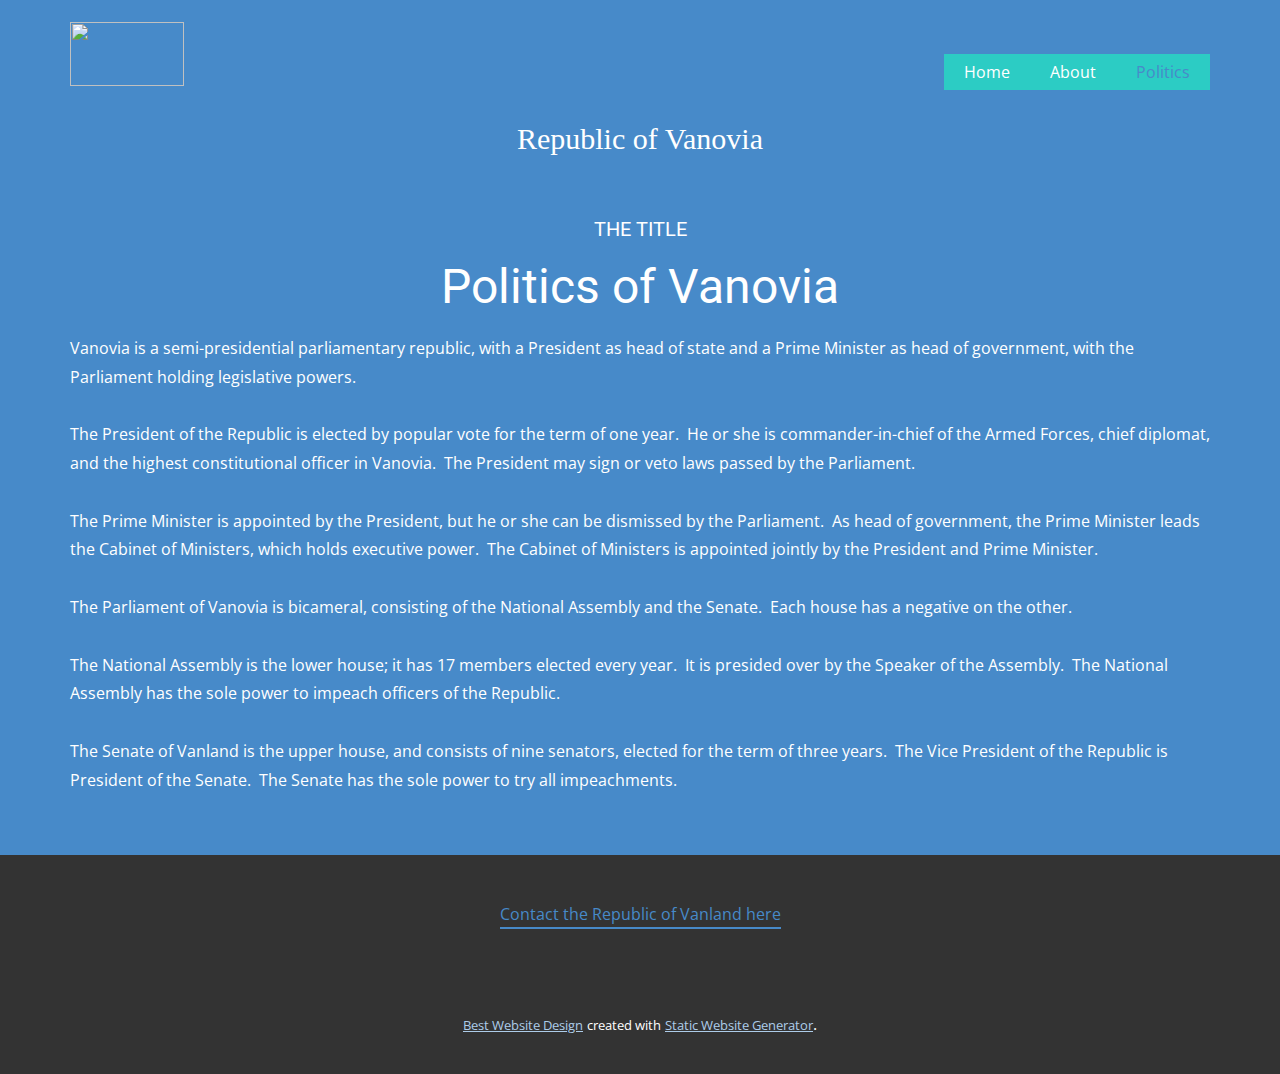
==== index.html @ 80b6403e "Add files via upload" ====
<!DOCTYPE html>
<html style="font-size: 16px;">
  <head>
    <meta name="viewport" content="width=device-width, initial-scale=1.0">
    <meta charset="utf-8">
    <meta name="keywords" content="Politics of Vanland">
    <meta name="description" content="">
    <meta name="page_type" content="np-template-header-footer-from-plugin">
    <title>Politics</title>
    <link rel="stylesheet" href="nicepage.css" media="screen">
<link rel="stylesheet" href="Politics.css" media="screen">
    <script class="u-script" type="text/javascript" src="jquery.js" defer=""></script>
    <script class="u-script" type="text/javascript" src="nicepage.js" defer=""></script>
    <meta name="generator" content="Nicepage 3.29.1, nicepage.com">
    <link id="u-theme-google-font" rel="stylesheet" href="https://fonts.googleapis.com/css?family=Roboto:100,100i,300,300i,400,400i,500,500i,700,700i,900,900i|Open+Sans:300,300i,400,400i,600,600i,700,700i,800,800i">
    
    
    <script type="application/ld+json">{
		"@context": "http://schema.org",
		"@type": "Organization",
		"name": "",
		"logo": "images/Car-101492143-de8811637f423ffdee4158502327b601.jpg"
}</script>
    <meta name="theme-color" content="#478ac9">
    <meta property="og:title" content="Politics">
    <meta property="og:type" content="website">
  </head>
  <body data-home-page="Politics.html" data-home-page-title="Politics" class="u-body"><header class="u-clearfix u-header u-palette-1-base u-sticky u-sticky-3765 u-header" id="sec-39cb"><div class="u-clearfix u-sheet u-valign-bottom u-sheet-1">
        <a href="https://nicepage.com" class="u-image u-logo u-image-1" data-image-width="996" data-image-height="560">
          <img src="images/Car-101492143-de8811637f423ffdee4158502327b601.jpg" class="u-logo-image u-logo-image-1">
        </a>
        <nav class="u-menu u-menu-dropdown u-offcanvas u-menu-1">
          <div class="menu-collapse" style="font-size: 1rem; letter-spacing: 0px;">
            <a class="u-button-style u-custom-active-color u-custom-color u-custom-left-right-menu-spacing u-custom-padding-bottom u-custom-top-bottom-menu-spacing u-nav-link u-text-active-palette-1-base u-text-hover-palette-2-base" href="#">
              <svg><use xmlns:xlink="http://www.w3.org/1999/xlink" xlink:href="#menu-hamburger"></use></svg>
              <svg version="1.1" xmlns="http://www.w3.org/2000/svg" xmlns:xlink="http://www.w3.org/1999/xlink"><defs><symbol id="menu-hamburger" viewBox="0 0 16 16" style="width: 16px; height: 16px;"><rect y="1" width="16" height="2"></rect><rect y="7" width="16" height="2"></rect><rect y="13" width="16" height="2"></rect>
</symbol>
</defs></svg>
            </a>
          </div>
          <div class="u-nav-container">
            <ul class="u-nav u-unstyled u-nav-1"><li class="u-nav-item"><a class="u-active-palette-4-base u-button-style u-nav-link u-palette-4-base u-text-active-palette-1-base u-text-hover-palette-2-base" href="Home.html" style="padding: 10px 20px;">Home</a>
</li><li class="u-nav-item"><a class="u-active-palette-4-base u-button-style u-nav-link u-palette-4-base u-text-active-palette-1-base u-text-hover-palette-2-base" href="About.html" style="padding: 10px 20px;">About</a>
</li><li class="u-nav-item"><a class="u-active-palette-4-base u-button-style u-nav-link u-palette-4-base u-text-active-palette-1-base u-text-hover-palette-2-base" href="Politics.html" style="padding: 10px 20px;">Politics</a>
</li></ul>
          </div>
          <div class="u-nav-container-collapse">
            <div class="u-black u-container-style u-inner-container-layout u-opacity u-opacity-95 u-sidenav">
              <div class="u-inner-container-layout u-sidenav-overflow">
                <div class="u-menu-close"></div>
                <ul class="u-align-center u-nav u-popupmenu-items u-unstyled u-nav-2"><li class="u-nav-item"><a class="u-button-style u-nav-link" href="Home.html">Home</a>
</li><li class="u-nav-item"><a class="u-button-style u-nav-link" href="About.html">About</a>
</li><li class="u-nav-item"><a class="u-button-style u-nav-link" href="Politics.html">Politics</a>
</li></ul>
              </div>
            </div>
            <div class="u-black u-menu-overlay u-opacity u-opacity-70"></div>
          </div>
        </nav>
        <h3 class="u-custom-font u-font-georgia u-text u-text-default u-text-1">Republic of Vanovia</h3>
      </div></header>
    <section class="u-align-center u-clearfix u-palette-1-base u-section-1" id="sec-7377">
      <div class="u-clearfix u-sheet u-valign-middle u-sheet-1">
        <h5 class="u-text u-text-default u-text-1">the title</h5>
        <h1 class="u-text u-text-default u-text-2">Politics of Vanovia</h1>
        <p class="u-align-left u-text u-text-default u-text-3">Vanovia is a semi-presidential parliamentary republic, with a President as head of state and a Prime Minister as head of government, with the Parliament holding legislative powers.&nbsp;&nbsp;<br>
          <br>The President of the Republic is elected by popular vote for the term of one year.&nbsp; He or she is commander-in-chief of the Armed Forces, chief diplomat, and the highest constitutional officer in Vanovia.&nbsp; The President may sign or veto laws passed by the Parliament.&nbsp;&nbsp;<br>
          <br>The Prime Minister is appointed by the President, but he or she can be dismissed by the Parliament.&nbsp; As head of government, the Prime Minister leads the Cabinet of Ministers, which holds executive power.&nbsp; The Cabinet of Ministers is appointed jointly by the President and Prime Minister.&nbsp;&nbsp;<br>
          <br>The Parliament of Vanovia is bicameral, consisting of the National Assembly and the Senate.&nbsp; Each house has a negative on the other.&nbsp;&nbsp;<br>
          <br>The National Assembly is the lower house; it has 17 members elected every year.&nbsp; It is presided over by the Speaker of the Assembly.&nbsp; The National Assembly has the sole power to impeach officers of the Republic.&nbsp;&nbsp;<br>
          <br>The Senate of Vanland is the upper house, and consists of nine senators, elected for the term of three years.&nbsp; The Vice President of the Republic is President of the Senate.&nbsp; The Senate has the sole power to try all impeachments.&nbsp;&nbsp;<span class="u-text-palette-1-base"></span>
          <br>
        </p>
      </div>
    </section>
    
    
    <footer class="u-align-center u-clearfix u-footer u-grey-80 u-footer" id="sec-040c"><div class="u-align-left u-clearfix u-sheet u-valign-middle u-sheet-1">
        <a href="mailto:vanrepublic2@gmail.com?subject=About%20your%20country" class="u-active-none u-border-2 u-border-palette-1-base u-btn u-btn-rectangle u-button-style u-hover-none u-none u-radius-0 u-btn-1">Contact the Republic of Vanland here</a>
      </div></footer>
    <section class="u-backlink u-clearfix u-grey-80">
      <a class="u-link" href="https://nicepage.com/website-design" target="_blank">
        <span>Best Website Design</span>
      </a>
      <p class="u-text">
        <span>created with</span>
      </p>
      <a class="u-link" href="https://nicepage.com/static-site-generator" target="_blank">
        <span>Static Website Generator</span>
      </a>. 
    </section>
  </body>
</html>
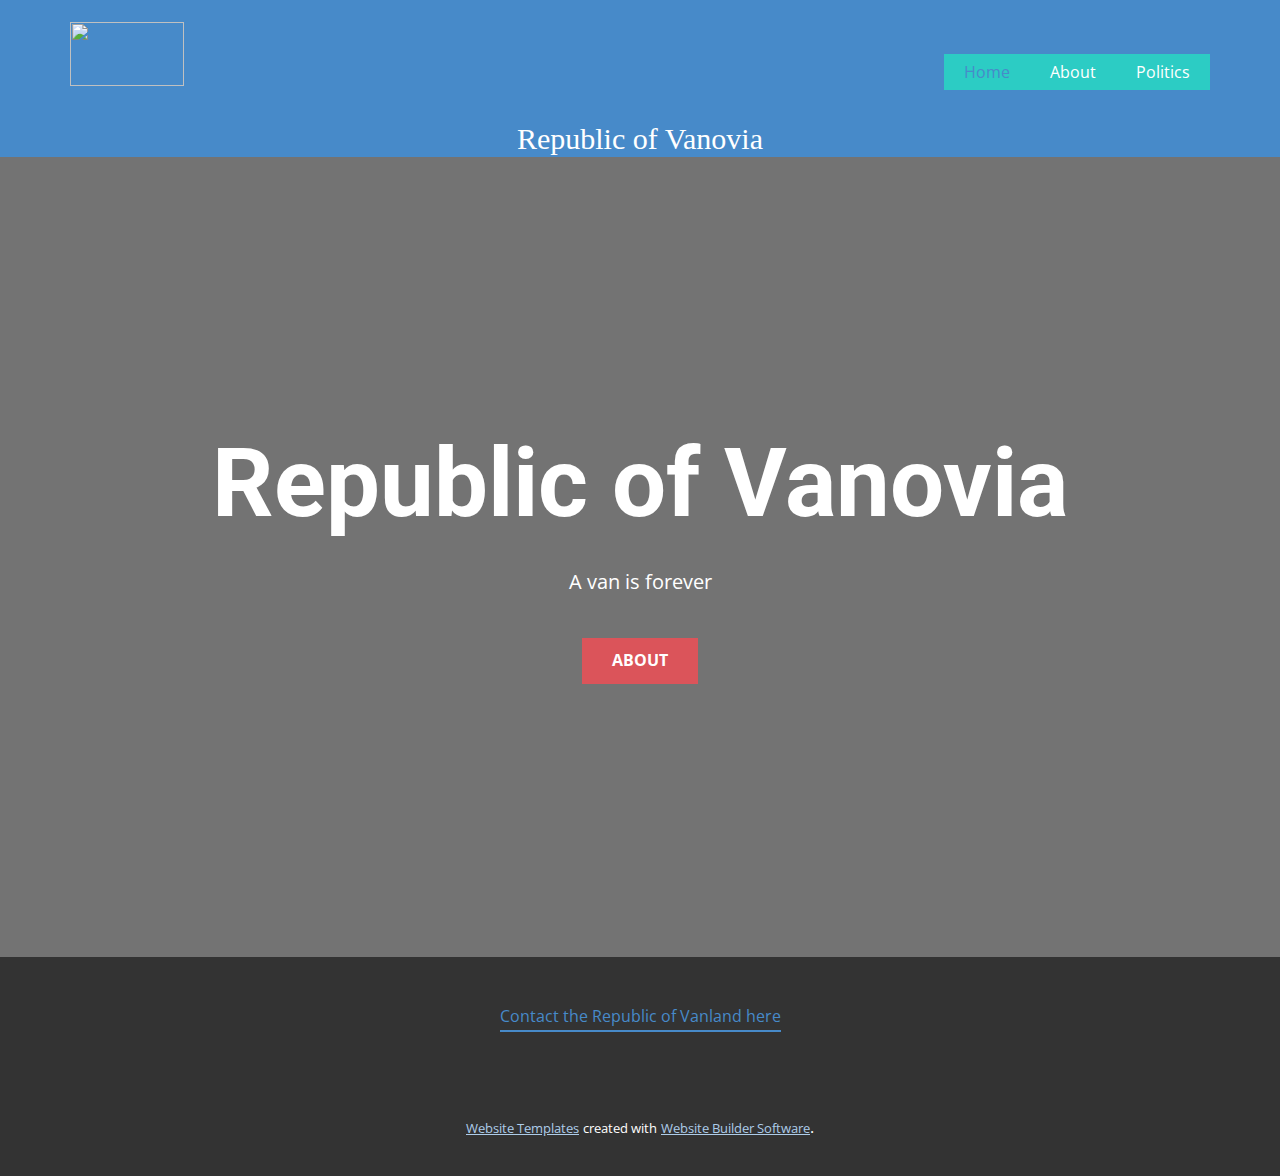
==== commit e685dc1d: "Create index.html" ====
--- a/index.html
+++ b/index.html
@@ -3,12 +3,12 @@
   <head>
     <meta name="viewport" content="width=device-width, initial-scale=1.0">
     <meta charset="utf-8">
-    <meta name="keywords" content="Politics of Vanland">
+    <meta name="keywords" content="Republic of Vanland">
     <meta name="description" content="">
     <meta name="page_type" content="np-template-header-footer-from-plugin">
-    <title>Politics</title>
+    <title>Home</title>
     <link rel="stylesheet" href="nicepage.css" media="screen">
-<link rel="stylesheet" href="Politics.css" media="screen">
+<link rel="stylesheet" href="Home.css" media="screen">
     <script class="u-script" type="text/javascript" src="jquery.js" defer=""></script>
     <script class="u-script" type="text/javascript" src="nicepage.js" defer=""></script>
     <meta name="generator" content="Nicepage 3.29.1, nicepage.com">
@@ -22,10 +22,10 @@
 		"logo": "images/Car-101492143-de8811637f423ffdee4158502327b601.jpg"
 }</script>
     <meta name="theme-color" content="#478ac9">
-    <meta property="og:title" content="Politics">
+    <meta property="og:title" content="Home">
     <meta property="og:type" content="website">
   </head>
-  <body data-home-page="Politics.html" data-home-page-title="Politics" class="u-body"><header class="u-clearfix u-header u-palette-1-base u-sticky u-sticky-3765 u-header" id="sec-39cb"><div class="u-clearfix u-sheet u-valign-bottom u-sheet-1">
+  <body class="u-body"><header class="u-clearfix u-header u-palette-1-base u-sticky u-sticky-3765 u-header" id="sec-39cb"><div class="u-clearfix u-sheet u-valign-bottom u-sheet-1">
         <a href="https://nicepage.com" class="u-image u-logo u-image-1" data-image-width="996" data-image-height="560">
           <img src="images/Car-101492143-de8811637f423ffdee4158502327b601.jpg" class="u-logo-image u-logo-image-1">
         </a>
@@ -59,18 +59,11 @@
         </nav>
         <h3 class="u-custom-font u-font-georgia u-text u-text-default u-text-1">Republic of Vanovia</h3>
       </div></header>
-    <section class="u-align-center u-clearfix u-palette-1-base u-section-1" id="sec-7377">
+    <section class="u-align-center u-clearfix u-image u-shading u-section-1" src="" data-image-width="845" data-image-height="475" id="sec-5d6c">
       <div class="u-clearfix u-sheet u-valign-middle u-sheet-1">
-        <h5 class="u-text u-text-default u-text-1">the title</h5>
-        <h1 class="u-text u-text-default u-text-2">Politics of Vanovia</h1>
-        <p class="u-align-left u-text u-text-default u-text-3">Vanovia is a semi-presidential parliamentary republic, with a President as head of state and a Prime Minister as head of government, with the Parliament holding legislative powers.&nbsp;&nbsp;<br>
-          <br>The President of the Republic is elected by popular vote for the term of one year.&nbsp; He or she is commander-in-chief of the Armed Forces, chief diplomat, and the highest constitutional officer in Vanovia.&nbsp; The President may sign or veto laws passed by the Parliament.&nbsp;&nbsp;<br>
-          <br>The Prime Minister is appointed by the President, but he or she can be dismissed by the Parliament.&nbsp; As head of government, the Prime Minister leads the Cabinet of Ministers, which holds executive power.&nbsp; The Cabinet of Ministers is appointed jointly by the President and Prime Minister.&nbsp;&nbsp;<br>
-          <br>The Parliament of Vanovia is bicameral, consisting of the National Assembly and the Senate.&nbsp; Each house has a negative on the other.&nbsp;&nbsp;<br>
-          <br>The National Assembly is the lower house; it has 17 members elected every year.&nbsp; It is presided over by the Speaker of the Assembly.&nbsp; The National Assembly has the sole power to impeach officers of the Republic.&nbsp;&nbsp;<br>
-          <br>The Senate of Vanland is the upper house, and consists of nine senators, elected for the term of three years.&nbsp; The Vice President of the Republic is President of the Senate.&nbsp; The Senate has the sole power to try all impeachments.&nbsp;&nbsp;<span class="u-text-palette-1-base"></span>
-          <br>
-        </p>
+        <h1 class="u-text u-text-default u-title u-text-1">Republic of Vanovia</h1>
+        <p class="u-large-text u-text u-text-default u-text-variant u-text-2">A van is forever</p>
+        <a href="About.html" data-page-id="2464302179" class="u-btn u-button-style u-palette-2-base u-btn-1">About</a>
       </div>
     </section>
     
@@ -79,15 +72,15 @@
         <a href="mailto:vanrepublic2@gmail.com?subject=About%20your%20country" class="u-active-none u-border-2 u-border-palette-1-base u-btn u-btn-rectangle u-button-style u-hover-none u-none u-radius-0 u-btn-1">Contact the Republic of Vanland here</a>
       </div></footer>
     <section class="u-backlink u-clearfix u-grey-80">
-      <a class="u-link" href="https://nicepage.com/website-design" target="_blank">
-        <span>Best Website Design</span>
+      <a class="u-link" href="https://nicepage.com/website-templates" target="_blank">
+        <span>Website Templates</span>
       </a>
       <p class="u-text">
         <span>created with</span>
       </p>
-      <a class="u-link" href="https://nicepage.com/static-site-generator" target="_blank">
-        <span>Static Website Generator</span>
+      <a class="u-link" href="" target="_blank">
+        <span>Website Builder Software</span>
       </a>. 
     </section>
   </body>
-</html>+</html>
--- a/Home.css
+++ b/Home.css
@@ -0,0 +1,53 @@
+ .u-section-1 {
+  background-image: linear-gradient(0deg, rgba(0,0,0,0.55), rgba(0,0,0,0.55)), url("images/shutterstock-149198729-2.jpg");
+  background-position: 50% 50%;
+}
+
+.u-section-1 .u-sheet-1 {
+  min-height: 800px;
+}
+
+.u-section-1 .u-text-1 {
+  font-size: 6rem;
+  font-weight: 700;
+  margin: 60px auto 0;
+}
+
+.u-section-1 .u-text-2 {
+  margin: 30px auto 0;
+}
+
+.u-section-1 .u-btn-1 {
+  background-image: none;
+  text-transform: uppercase;
+  font-weight: 700;
+  margin: 40px auto 60px;
+}
+
+@media (max-width: 1199px) {
+  .u-section-1 .u-sheet-1 {
+    min-height: 660px;
+  }
+}
+
+@media (max-width: 991px) {
+  .u-section-1 .u-sheet-1 {
+    min-height: 506px;
+  }
+}
+
+@media (max-width: 767px) {
+  .u-section-1 .u-sheet-1 {
+    min-height: 380px;
+  }
+}
+
+@media (max-width: 575px) {
+  .u-section-1 .u-sheet-1 {
+    min-height: 239px;
+  }
+
+  .u-section-1 .u-text-1 {
+    font-size: 3.75rem;
+  }
+}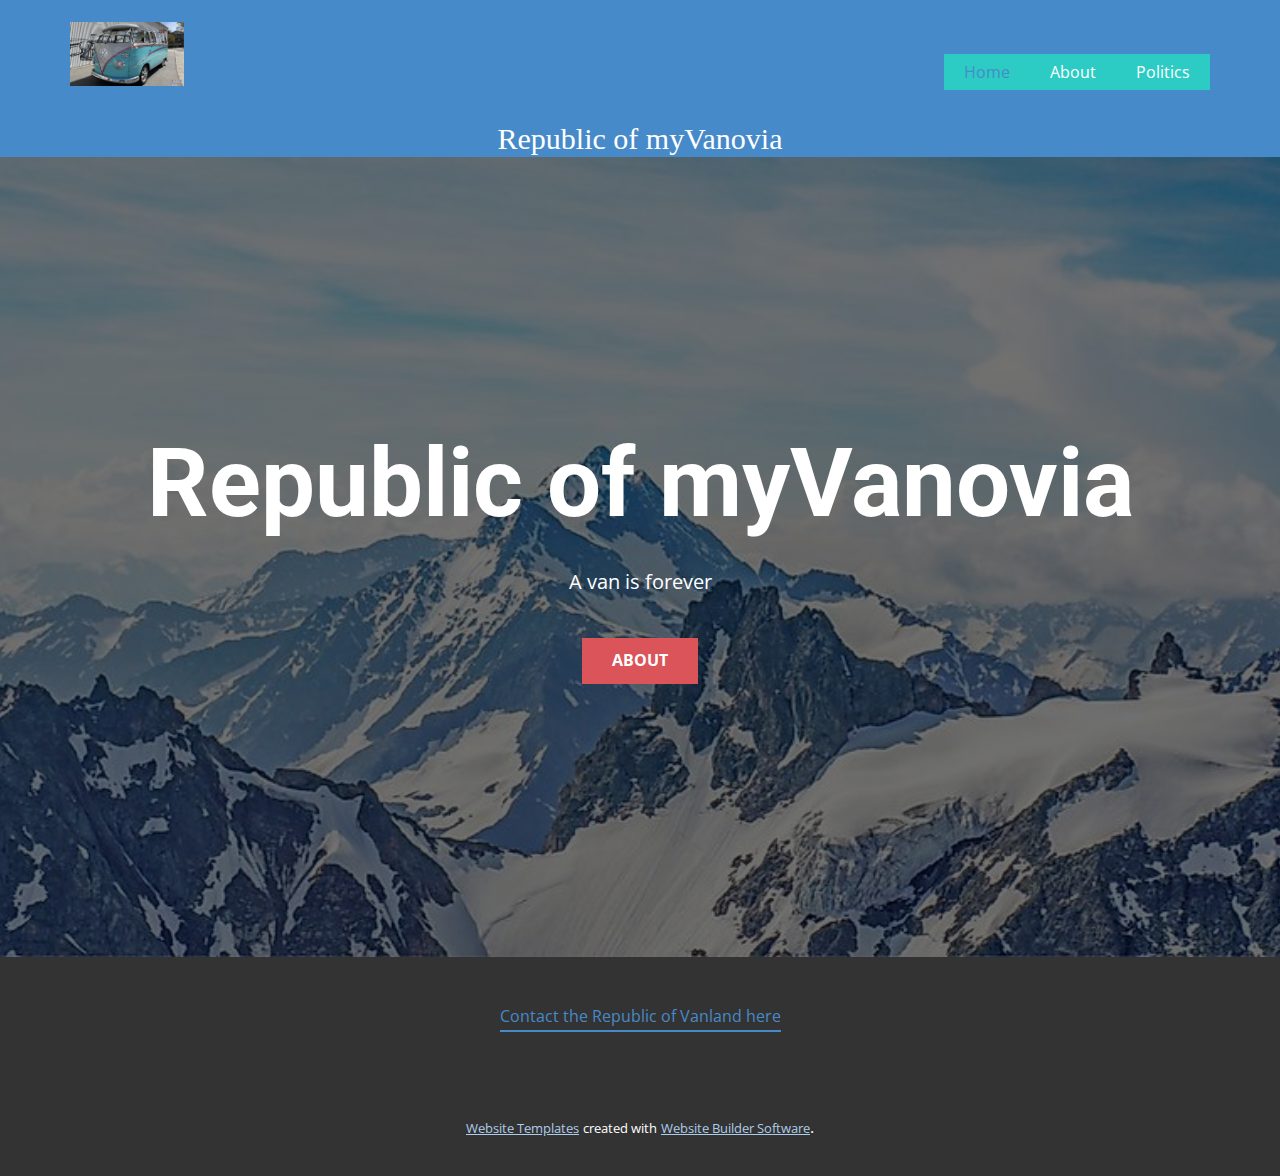
==== commit debb8a06: "Update index.html" ====
--- a/index.html
+++ b/index.html
@@ -57,11 +57,11 @@
             <div class="u-black u-menu-overlay u-opacity u-opacity-70"></div>
           </div>
         </nav>
-        <h3 class="u-custom-font u-font-georgia u-text u-text-default u-text-1">Republic of Vanovia</h3>
+        <h3 class="u-custom-font u-font-georgia u-text u-text-default u-text-1">Republic of myVanovia</h3>
       </div></header>
     <section class="u-align-center u-clearfix u-image u-shading u-section-1" src="" data-image-width="845" data-image-height="475" id="sec-5d6c">
       <div class="u-clearfix u-sheet u-valign-middle u-sheet-1">
-        <h1 class="u-text u-text-default u-title u-text-1">Republic of Vanovia</h1>
+        <h1 class="u-text u-text-default u-title u-text-1">Republic of myVanovia</h1>
         <p class="u-large-text u-text u-text-default u-text-variant u-text-2">A van is forever</p>
         <a href="About.html" data-page-id="2464302179" class="u-btn u-button-style u-palette-2-base u-btn-1">About</a>
       </div>
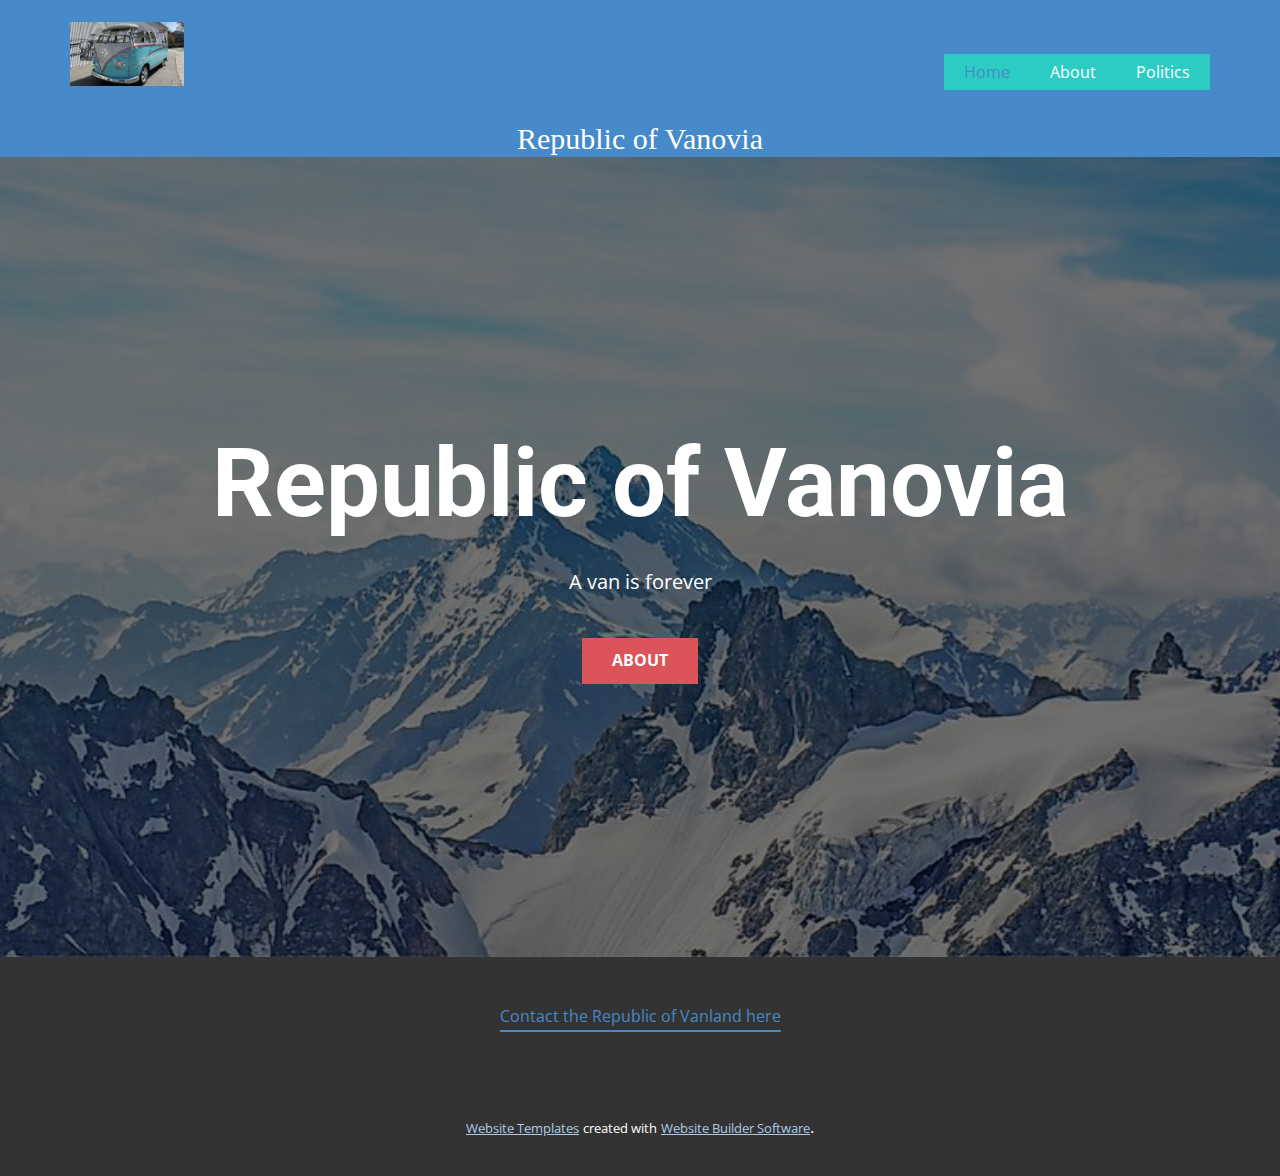
==== commit c6befc59: "Update index.html" ====
--- a/index.html
+++ b/index.html
@@ -57,11 +57,11 @@
             <div class="u-black u-menu-overlay u-opacity u-opacity-70"></div>
           </div>
         </nav>
-        <h3 class="u-custom-font u-font-georgia u-text u-text-default u-text-1">Republic of myVanovia</h3>
+        <h3 class="u-custom-font u-font-georgia u-text u-text-default u-text-1">Republic of Vanovia</h3>
       </div></header>
     <section class="u-align-center u-clearfix u-image u-shading u-section-1" src="" data-image-width="845" data-image-height="475" id="sec-5d6c">
       <div class="u-clearfix u-sheet u-valign-middle u-sheet-1">
-        <h1 class="u-text u-text-default u-title u-text-1">Republic of myVanovia</h1>
+        <h1 class="u-text u-text-default u-title u-text-1">Republic of Vanovia</h1>
         <p class="u-large-text u-text u-text-default u-text-variant u-text-2">A van is forever</p>
         <a href="About.html" data-page-id="2464302179" class="u-btn u-button-style u-palette-2-base u-btn-1">About</a>
       </div>
